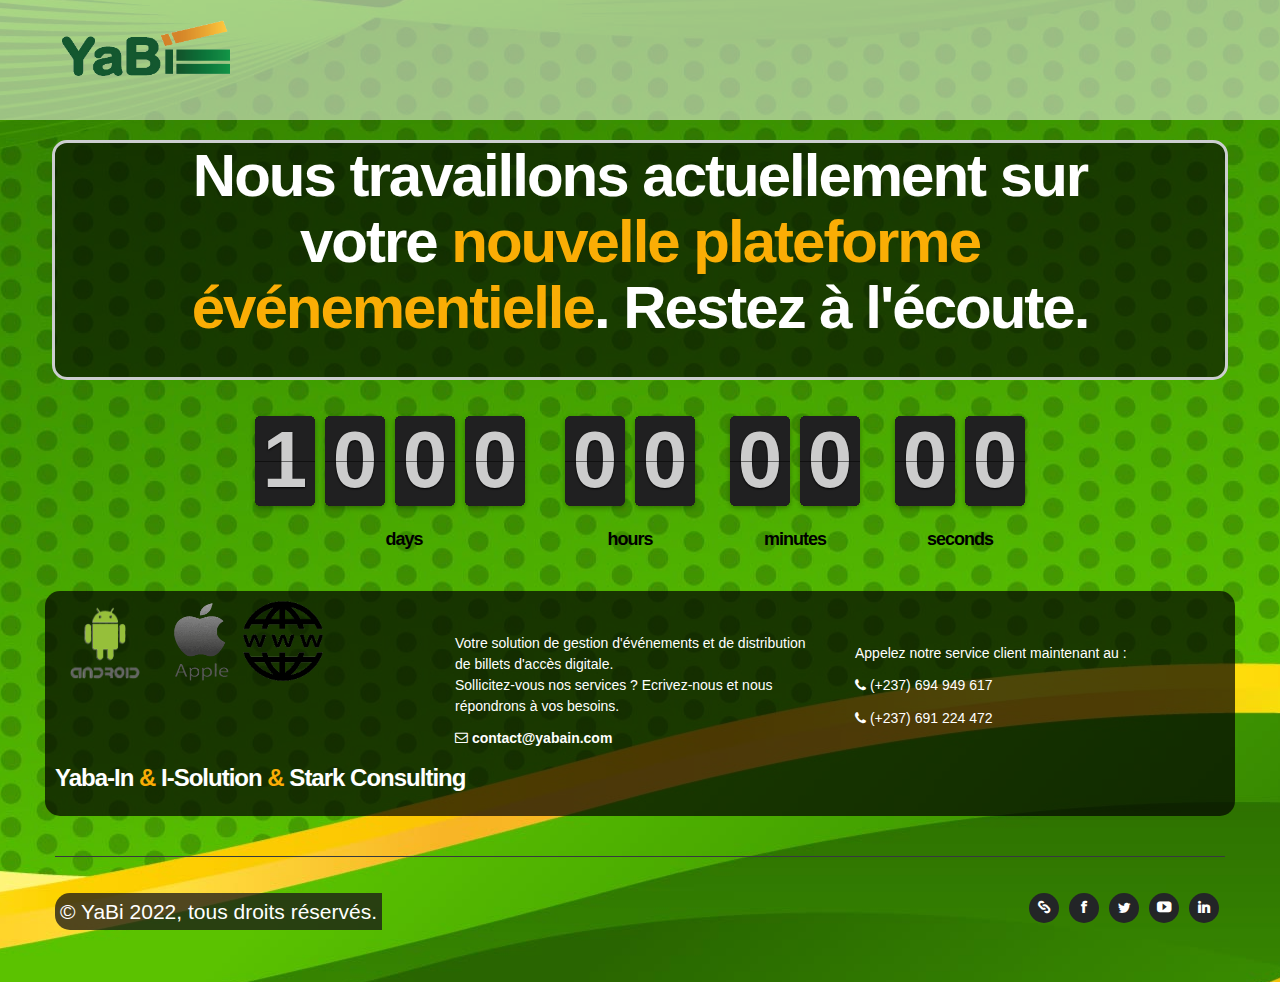
==== index.html @ 3470bcc0 "First update" ====
<!DOCTYPE html>
<html lang="en">

<head>
	<meta charset="utf-8" />

	<title>YaBi | Gestionnaire d'évènements</title>
	<meta name="author" content="Yaba-In">
	<meta name="description" content="Gestionnaire d'évènements et de distribution de billets d'accès digitale.">
	<meta property="og:image" content="./img/YaBi-nobg.png">
	<meta property="og:description" content="Gestionnaire d'événements et de distribution de billets d'accès digitale.">
	<meta property="og:title" content="YaBi">
	<meta name="HandheldFriendly" content="true">
	<meta http-equiv="X-UA-Compatible" content="IE=edge,chrome=1">
	<meta name="viewport" content="width=device-width, initial-scale=1, maximum-scale=1">


	<link rel="icon" type="image/png" href="./img/YaBi-nobg.png">
	<link rel="shortcut icon" href="./img/YaBi-nobg.png">
	<link rel="stylesheet" href="css/normalize.css">
	<link rel="stylesheet" href="css/grid.css">
	<link rel="stylesheet" href="css/layout.css">
	<link rel="stylesheet" href="css/countdown.css">
	<link rel="stylesheet" href="css/font-awesome.css">
	<link rel="stylesheet" href="css/mediaqueries.css">

	<!--[if lt IE 9]>
		<script src="http://html5shiv.googlecode.com/svn/trunk/html5.js"></script>
	<![endif]-->
</head>

<body>

	<!-- Start Header -->
	<header>
		<div class="container">
			<div class="row">
				<div class="span5">
					<div id="logo">
						<a href="#">
							<img class="logo" src="./img/YaBi-nobg.png" alt="yabi_logo"
							style="height: 70px; width: 180px;"></a>
							<!-- <b style="color: black;"> Software Solutions </b> -->
					</div>
				</div>
				<div class="span7">
				</div>
			</div>
		</div>
	</header>
	<!-- End Header -->

	<div class="noise">
		<!-- Start Title -->
		<section class="container contdown-intro"
			style="background-color: rgba(0, 0, 0, 0.615); border: solid; font-family: Verdana, Geneva, Tahoma, sans-serif; border-radius: 15px;">
			<div class="row">
				<div class="span10 offset1">
					<h1 class="contdown-title">Nous travaillons actuellement sur votre <span class="color-text">nouvelle
							plateforme événementielle</span>. Restez à l'écoute.</h1>
				</div>
			</div>
		</section>
		<!-- End Title -->

		<!-- Start Countdown -->
		<section class="container">
			<div class="row">
				<div class="span12 countdown">
					<!-- <h5 class="countdown-to-launch" style="color: #c36828;">Wait a moment please..</h5> -->
					<div class="countDownClock" style="color: black !important; margin-left: none"
						data-to-date="2022:09:16:20:00:00"></div>
				</div>
			</div>
		</section>
		<!-- End Countdown -->

		<!-- Start Twitter Feed -->
		<section class="container"
			style="background-color: rgba(0, 0, 0, 0.697); font-family: Verdana, Geneva, Tahoma, sans-serif; padding: 10px; border-radius: 15px;">
			<div class="row">
				<div>
					<div class="span4">
						<img src="./img/android.png" alt="android"
						style="height: 80px; width: 80px; margin-left: 10px">
						<img src="./img/apple.png" alt="apple"
						style="height: 80px; width: 80px; margin-left: 10px">
						<img src="./img/www2.png" alt="web"
						style="height: 80px; width: 80px;">
					</div>
					<div class="span4">
						<p>
						<div style="color: white; size: 15px !important;"><br> Votre solution de gestion d'événements et
							de distribution de billets d'accès digitale. <br> Sollicitez-vous nos services ? Ecrivez-nous
							et nous répondrons à vos besoins. </p><a
								style="color: #ffffff; float: left; font-size: 1em !important;"><i
									class="icon-envelope"></i> contact@yabain.com </a></div>
						</p>
					</div><br>
					<div class="span4">
						<p style="color: white; size: 15px !important;color: rgb(255, 255, 255);"><br> Appelez notre
							service client maintenant au :</p>
						<span class="tweet-date" style="float: left; font-size: 1em;color: rgb(255, 255, 255);">
							<i class="icon-phone"></i> (+237) 694 949 617</p>
							<i class="icon-phone"></i> (+237) 691 224 472<br>
						</span>
					</div><br><br><br><br>
					<div class="span12" style="padding-top: 15px">
						<h5 style="color: white !important;">
							<span style="color: rgb(255, 255, 255);">
								<a href="https://yabain.com" target="_blank" style="color: white">
								<!-- <span
									style="color: rgb(19, 113, 185);">Yaba-</span><span
									style="color: rgb(231, 86, 8);">In</span> -->
								 Yaba-In</a> <a style="color: #faad05">&</a> I-Solution <a style="color: #faad05">&</a> Stark Consulting</span></h5>
					</div>
				</div>
			</div>
		</section>
		<!-- End Twitter Feed -->

		<!-- Start Footer -->
		<footer class="container">
			<div class="row">
				<div class="span12"></div>
			</div>
			<div class="row">
				<div class="span5">
					<p style="background-color: rgba(25, 23, 23, 0.757);
					padding: 5px; color: white; border-radius: 15px 0 0 15px;
					font-size: 1.5em">© YaBi 2022, tous droits réservés.<br>
					</p>
				</div>
				<div class="span7">
					<ul class="social-icons">
						<li><a href="https://yabain.com" target="_blank"><span style="color: white;"><i
										class="icon-link" style="color: white;"></i></span></a></li>
						<li><a href="#" target="_blank"><span style="color: white;"><i
										class="icon-facebook"></i></span></a></li>
						<li><a href="#"><span style="color: white;"><i class="icon-twitter"></i></span></a></li>
						<li><a href="#"><span style="color: white;"><i class="icon-youtube"></i></i></span></a></li>
						<li><a href="#"><span style="color: white;"><i class="icon-linkedin"></i></span></a></li>
					</ul>
				</div>
			</div>
		</footer>
		<!-- End Footer -->
	</div>

	<!-- jQuery -->
	<script src="https://ajax.googleapis.com/ajax/libs/jquery/1.8.1/jquery.min.js"></script>
	<script src="js/jquery.easing-1.3.js"></script>

	<!-- Countdown JS -->
	<script src="js/mustache.js"></script>
	<script src="js/prefixfree.min.js"></script>
	<script src="js/countdown.js"></script>

</body>

</html>
<!-- RUDERMANN TEMPLATE BY ILYA SIDELNIKOV AND TVDA - THEMES.TVDA.EU -->
---- css/grid.css ----
/*!
 * Bootstrap v2.2.1
 *
 * Copyright 2012 Twitter, Inc
 * Licensed under the Apache License v2.0
 * http://www.apache.org/licenses/LICENSE-2.0
 *
 * Designed and built with all the love in the world @twitter by @mdo and @fat.
 */

.clearfix {
	*zoom: 1;
}
.clearfix:before,
.clearfix:after {
	display: table;
	content: "";
	line-height: 0;
}
.clearfix:after {
	clear: both;
}
.hide-text {
	font: 0/0 a;
	color: transparent;
	text-shadow: none;
	background-color: transparent;
	border: 0;
}
.input-block-level {
	display: block;
	width: 100%;
	min-height: 30px;
	-webkit-box-sizing: border-box;
	-moz-box-sizing: border-box;
	box-sizing: border-box;
}
.row {
	margin-left: -20px;
	*zoom: 1;
}
.row:before,
.row:after {
	display: table;
	content: "";
	line-height: 0;
}
.row:after {
	clear: both;
}
[class*="span"] {
	float: left;
	min-height: 1px;
	margin-left: 20px;
}
.container {
	width: 940px;
}
.span12 {
	width: 940px;
}
.span11 {
	width: 860px;
}
.span10 {
	width: 780px;
}
.span9 {
	width: 700px;
}
.span8 {
	width: 620px;
}
.span7 {
	width: 540px;
}
.span6 {
	width: 460px;
}
.span5 {
	width: 380px;
}
.span4 {
	width: 300px;
}
.span3 {
	width: 220px;
}
.span2 {
	width: 140px;
}
.span1 {
	width: 60px;
}
.offset12 {
	margin-left: 980px;
}
.offset11 {
	margin-left: 900px;
}
.offset10 {
	margin-left: 820px;
}
.offset9 {
	margin-left: 740px;
}
.offset8 {
	margin-left: 660px;
}
.offset7 {
	margin-left: 580px;
}
.offset6 {
	margin-left: 500px;
}
.offset5 {
	margin-left: 420px;
}
.offset4 {
	margin-left: 340px;
}
.offset3 {
	margin-left: 260px;
}
.offset2 {
	margin-left: 180px;
}
.offset1 {
	margin-left: 100px;
}
.row-fluid {
	width: 100%;
	*zoom: 1;
}
.row-fluid:before,
.row-fluid:after {
	display: table;
	content: "";
	line-height: 0;
}
.row-fluid:after {
	clear: both;
}
.row-fluid [class*="span"] {
	display: block;
	width: 100%;
	min-height: 30px;
	-webkit-box-sizing: border-box;
	-moz-box-sizing: border-box;
	box-sizing: border-box;
	float: left;
	margin-left: 2.127659574468085%;
	*margin-left: 2.074468085106383%;
}
.row-fluid [class*="span"]:first-child {
	margin-left: 0;
}
.row-fluid .controls-row [class*="span"] + [class*="span"] {
	margin-left: 2.127659574468085%;
}
.row-fluid .span12 {
	width: 100%;
	*width: 99.94680851063829%;
}
.row-fluid .span11 {
	width: 91.48936170212765%;
	*width: 91.43617021276594%;
}
.row-fluid .span10 {
	width: 82.97872340425532%;
	*width: 82.92553191489361%;
}
.row-fluid .span9 {
	width: 74.46808510638297%;
	*width: 74.41489361702126%;
}
.row-fluid .span8 {
	width: 65.95744680851064%;
	*width: 65.90425531914893%;
}
.row-fluid .span7 {
	width: 57.44680851063829%;
	*width: 57.39361702127659%;
}
.row-fluid .span6 {
	width: 48.93617021276595%;
	*width: 48.88297872340425%;
}
.row-fluid .span5 {
	width: 40.42553191489362%;
	*width: 40.37234042553192%;
}
.row-fluid .span4 {
	width: 31.914893617021278%;
	*width: 31.861702127659576%;
}
.row-fluid .span3 {
	width: 23.404255319148934%;
	*width: 23.351063829787233%;
}
.row-fluid .span2 {
	width: 14.893617021276595%;
	*width: 14.840425531914894%;
}
.row-fluid .span1 {
	width: 6.382978723404255%;
	*width: 6.329787234042553%;
}
.row-fluid .offset12 {
	margin-left: 104.25531914893617%;
	*margin-left: 104.14893617021275%;
}
.row-fluid .offset12:first-child {
	margin-left: 102.12765957446808%;
	*margin-left: 102.02127659574467%;
}
.row-fluid .offset11 {
	margin-left: 95.74468085106382%;
	*margin-left: 95.6382978723404%;
}
.row-fluid .offset11:first-child {
	margin-left: 93.61702127659574%;
	*margin-left: 93.51063829787232%;
}
.row-fluid .offset10 {
	margin-left: 87.23404255319149%;
	*margin-left: 87.12765957446807%;
}
.row-fluid .offset10:first-child {
	margin-left: 85.1063829787234%;
	*margin-left: 84.99999999999999%;
}
.row-fluid .offset9 {
	margin-left: 78.72340425531914%;
	*margin-left: 78.61702127659572%;
}
.row-fluid .offset9:first-child {
	margin-left: 76.59574468085106%;
	*margin-left: 76.48936170212764%;
}
.row-fluid .offset8 {
	margin-left: 70.2127659574468%;
	*margin-left: 70.10638297872339%;
}
.row-fluid .offset8:first-child {
	margin-left: 68.08510638297872%;
	*margin-left: 67.9787234042553%;
}
.row-fluid .offset7 {
	margin-left: 61.70212765957446%;
	*margin-left: 61.59574468085106%;
}
.row-fluid .offset7:first-child {
	margin-left: 59.574468085106375%;
	*margin-left: 59.46808510638297%;
}
.row-fluid .offset6 {
	margin-left: 53.191489361702125%;
	*margin-left: 53.085106382978715%;
}
.row-fluid .offset6:first-child {
	margin-left: 51.063829787234035%;
	*margin-left: 50.95744680851063%;
}
.row-fluid .offset5 {
	margin-left: 44.68085106382979%;
	*margin-left: 44.57446808510638%;
}
.row-fluid .offset5:first-child {
	margin-left: 42.5531914893617%;
	*margin-left: 42.4468085106383%;
}
.row-fluid .offset4 {
	margin-left: 36.170212765957444%;
	*margin-left: 36.06382978723405%;
}
.row-fluid .offset4:first-child {
	margin-left: 34.04255319148936%;
	*margin-left: 33.93617021276596%;
}
.row-fluid .offset3 {
	margin-left: 27.659574468085104%;
	*margin-left: 27.5531914893617%;
}
.row-fluid .offset3:first-child {
	margin-left: 25.53191489361702%;
	*margin-left: 25.425531914893618%;
}
.row-fluid .offset2 {
	margin-left: 19.148936170212764%;
	*margin-left: 19.04255319148936%;
}
.row-fluid .offset2:first-child {
	margin-left: 17.02127659574468%;
	*margin-left: 16.914893617021278%;
}
.row-fluid .offset1 {
	margin-left: 10.638297872340425%;
	*margin-left: 10.53191489361702%;
}
.row-fluid .offset1:first-child {
	margin-left: 8.51063829787234%;
	*margin-left: 8.404255319148938%;
}
[class*="span"].hide,
.row-fluid [class*="span"].hide {
	display: none;
}
[class*="span"].pull-right,
.row-fluid [class*="span"].pull-right {
	float: right;
}
.container {
	margin-right: auto;
	margin-left: auto;
	*zoom: 1;
}
.container:before,
.container:after {
	display: table;
	content: "";
	line-height: 0;
}
.container:after {
	clear: both;
}
.container-fluid {
	padding-right: 20px;
	padding-left: 20px;
	*zoom: 1;
}
.container-fluid:before,
.container-fluid:after {
	display: table;
	content: "";
	line-height: 0;
}
.container-fluid:after {
	clear: both;
}
.pull-right {
	float: right;
}
.pull-left {
	float: left;
}
.hide {
	display: none;
}
.show {
	display: block;
}
.invisible {
	visibility: hidden;
}
.hidden {
	display: none;
	visibility: hidden;
}
.visible-phone {
	display: none !important;
}
.visible-tablet {
	display: none !important;
}
.hidden-desktop {
	display: none !important;
}
.visible-desktop {
	display: inherit !important;
}
.show-grid {
	min-height: 30px;
	line-height: 30px;
	background: #4e5257;
	color: white;
	text-align: center;
	margin-top: 10px;
	margin-bottom: 20px;
	font-size: 12px;
	-webkit-border-radius: 4px;
	   -moz-border-radius: 4px;
	   		border-radius: 4px;
}
@media (min-width: 768px) and (max-width: 979px) {
	.hidden-desktop {
		display: inherit !important;
	}
	.visible-desktop {
		display: none !important ;
	}
	.visible-tablet {
		display: inherit !important;
	}
	.hidden-tablet {
		display: none !important;
	}
}
@media (max-width: 767px) {
	.hidden-desktop {
		display: inherit !important;
	}
	.visible-desktop {
		display: none !important;
	}
	.visible-phone {
		display: inherit !important;
	}
	.hidden-phone {
		display: none !important;
	}
}
@media (max-width: 767px) {
	.container-fluid {
		padding: 0;
	}
	.dl-horizontal dt {
		float: none;
		clear: none;
		width: auto;
		text-align: left;
	}
	.dl-horizontal dd {
		margin-left: 0;
	}
	.container {
		width: 480px;
	}
	.row-fluid {
		width: 100%;
	}
	.row,
	.thumbnails {
		margin-left: 10px;
		margin-right: 10px;
	}
	.row .row {
		margin-left: 0;
		margin-right: 0;
	}
	.thumbnails > li {
		float: none;
		margin-left: 0;
	}
	[class*="span"],
	.uneditable-input[class*="span"],
	.row-fluid [class*="span"] {
		float: none;
		display: block;
		width: 100%;
		margin-left: 0;
		-webkit-box-sizing: border-box;
		-moz-box-sizing: border-box;
		box-sizing: border-box;
	}
	.span12,
	.row-fluid .span12 {
		width: 100%;
		-webkit-box-sizing: border-box;
		-moz-box-sizing: border-box;
		box-sizing: border-box;
	}
	.row-fluid [class*="offset"]:first-child {
		margin-left: 0;
	}
	.input-large,
	.input-xlarge,
	.input-xxlarge,
	input[class*="span"],
	select[class*="span"],
	textarea[class*="span"],
	.uneditable-input {
		display: block;
		width: 100%;
		min-height: 30px;
		-webkit-box-sizing: border-box;
		-moz-box-sizing: border-box;
		box-sizing: border-box;
	}
	.input-prepend input,
	.input-append input,
	.input-prepend input[class*="span"],
	.input-append input[class*="span"] {
		display: inline-block;
		width: auto;
	}
	.controls-row [class*="span"] + [class*="span"] {
		margin-left: 0;
	}
}
@media (max-width: 479px) {
	.container {
		width: 320px;
	}

	.nav-collapse {
		-webkit-transform: translate3d(0, 0, 0);
	}
	.page-header h1 small {
		display: block;
		line-height: 20px;
	}
	input[type="checkbox"],
	input[type="radio"] {
		border: 1px solid #ccc;
	}
	.form-horizontal .control-label {
		float: none;
		width: auto;
		padding-top: 0;
		text-align: left;
	}
	.form-horizontal .controls {
		margin-left: 0;
	}
	.form-horizontal .control-list {
		padding-top: 0;
	}
	.form-horizontal .form-actions {
		padding-left: 10px;
		padding-right: 10px;
	}
	.media .pull-left,
	.media .pull-right {
		float: none;
		display: block;
		margin-bottom: 10px;
	}
	.media-object {
		margin-right: 0;
		margin-left: 0;
	}
}
@media (min-width: 768px) and (max-width: 979px) {
	.row {
		margin-left: -20px;
		*zoom: 1;
	}
	.row:before,
	.row:after {
		display: table;
		content: "";
		line-height: 0;
	}
	.row:after {
		clear: both;
	}
	[class*="span"] {
		float: left;
		min-height: 1px;
		margin-left: 20px;
	}
	.container {
		width: 724px;
	}
	.span12 {
		width: 724px;
	}
	.span11 {
		width: 662px;
	}
	.span10 {
		width: 600px;
	}
	.span9 {
		width: 538px;
	}
	.span8 {
		width: 476px;
	}
	.span7 {
		width: 414px;
	}
	.span6 {
		width: 352px;
	}
	.span5 {
		width: 290px;
	}
	.span4 {
		width: 228px;
	}
	.span3 {
		width: 166px;
	}
	.span2 {
		width: 104px;
	}
	.span1 {
		width: 42px;
	}
	.offset12 {
		margin-left: 764px;
	}
	.offset11 {
		margin-left: 702px;
	}
	.offset10 {
		margin-left: 640px;
	}
	.offset9 {
		margin-left: 578px;
	}
	.offset8 {
		margin-left: 516px;
	}
	.offset7 {
		margin-left: 454px;
	}
	.offset6 {
		margin-left: 392px;
	}
	.offset5 {
		margin-left: 330px;
	}
	.offset4 {
		margin-left: 268px;
	}
	.offset3 {
		margin-left: 206px;
	}
	.offset2 {
		margin-left: 144px;
	}
	.offset1 {
		margin-left: 82px;
	}
	.row-fluid {
		width: 100%;
		*zoom: 1;
	}
	.row-fluid:before,
	.row-fluid:after {
		display: table;
		content: "";
		line-height: 0;
	}
	.row-fluid:after {
		clear: both;
	}
	.row-fluid [class*="span"] {
		display: block;
		width: 100%;
		min-height: 30px;
		-webkit-box-sizing: border-box;
		-moz-box-sizing: border-box;
		box-sizing: border-box;
		float: left;
		margin-left: 2.7624309392265194%;
		*margin-left: 2.709239449864817%;
	}
	.row-fluid [class*="span"]:first-child {
		margin-left: 0;
	}
	.row-fluid .controls-row [class*="span"] + [class*="span"] {
		margin-left: 2.7624309392265194%;
	}
	.row-fluid .span12 {
		width: 100%;
		*width: 99.94680851063829%;
	}
	.row-fluid .span11 {
		width: 91.43646408839778%;
		*width: 91.38327259903608%;
	}
	.row-fluid .span10 {
		width: 82.87292817679558%;
		*width: 82.81973668743387%;
	}
	.row-fluid .span9 {
		width: 74.30939226519337%;
		*width: 74.25620077583166%;
	}
	.row-fluid .span8 {
		width: 65.74585635359117%;
		*width: 65.69266486422946%;
	}
	.row-fluid .span7 {
		width: 57.18232044198895%;
		*width: 57.12912895262725%;
	}
	.row-fluid .span6 {
		width: 48.61878453038674%;
		*width: 48.56559304102504%;
	}
	.row-fluid .span5 {
		width: 40.05524861878453%;
		*width: 40.00205712942283%;
	}
	.row-fluid .span4 {
		width: 31.491712707182323%;
		*width: 31.43852121782062%;
	}
	.row-fluid .span3 {
		width: 22.92817679558011%;
		*width: 22.87498530621841%;
	}
	.row-fluid .span2 {
		width: 14.3646408839779%;
		*width: 14.311449394616199%;
	}
	.row-fluid .span1 {
		width: 5.801104972375691%;
		*width: 5.747913483013988%;
	}
	.row-fluid .offset12 {
		margin-left: 105.52486187845304%;
		*margin-left: 105.41847889972962%;
	}
	.row-fluid .offset12:first-child {
		margin-left: 102.76243093922652%;
		*margin-left: 102.6560479605031%;
	}
	.row-fluid .offset11 {
		margin-left: 96.96132596685082%;
		*margin-left: 96.8549429881274%;
	}
	.row-fluid .offset11:first-child {
		margin-left: 94.1988950276243%;
		*margin-left: 94.09251204890089%;
	}
	.row-fluid .offset10 {
		margin-left: 88.39779005524862%;
		*margin-left: 88.2914070765252%;
	}
	.row-fluid .offset10:first-child {
		margin-left: 85.6353591160221%;
		*margin-left: 85.52897613729868%;
	}
	.row-fluid .offset9 {
		margin-left: 79.8342541436464%;
		*margin-left: 79.72787116492299%;
	}
	.row-fluid .offset9:first-child {
		margin-left: 77.07182320441989%;
		*margin-left: 76.96544022569647%;
	}
	.row-fluid .offset8 {
		margin-left: 71.2707182320442%;
		*margin-left: 71.16433525332079%;
	}
	.row-fluid .offset8:first-child {
		margin-left: 68.50828729281768%;
		*margin-left: 68.40190431409427%;
	}
	.row-fluid .offset7 {
		margin-left: 62.70718232044199%;
		*margin-left: 62.600799341718584%;
	}
	.row-fluid .offset7:first-child {
		margin-left: 59.94475138121547%;
		*margin-left: 59.838368402492065%;
	}
	.row-fluid .offset6 {
		margin-left: 54.14364640883978%;
		*margin-left: 54.037263430116376%;
	}
	.row-fluid .offset6:first-child {
		margin-left: 51.38121546961326%;
		*margin-left: 51.27483249088986%;
	}
	.row-fluid .offset5 {
		margin-left: 45.58011049723757%;
		*margin-left: 45.47372751851417%;
	}
	.row-fluid .offset5:first-child {
		margin-left: 42.81767955801105%;
		*margin-left: 42.71129657928765%;
	}
	.row-fluid .offset4 {
		margin-left: 37.01657458563536%;
		*margin-left: 36.91019160691196%;
	}
	.row-fluid .offset4:first-child {
		margin-left: 34.25414364640884%;
		*margin-left: 34.14776066768544%;
	}
	.row-fluid .offset3 {
		margin-left: 28.45303867403315%;
		*margin-left: 28.346655695309746%;
	}
	.row-fluid .offset3:first-child {
		margin-left: 25.69060773480663%;
		*margin-left: 25.584224756083227%;
	}
	.row-fluid .offset2 {
		margin-left: 19.88950276243094%;
		*margin-left: 19.783119783707537%;
	}
	.row-fluid .offset2:first-child {
		margin-left: 17.12707182320442%;
		*margin-left: 17.02068884448102%;
	}
	.row-fluid .offset1 {
		margin-left: 11.32596685082873%;
		*margin-left: 11.219583872105325%;
	}
	.row-fluid .offset1:first-child {
		margin-left: 8.56353591160221%;
		*margin-left: 8.457152932878806%;
	}
	input,
	textarea,
	.uneditable-input {
		margin-left: 0;
	}
	.controls-row [class*="span"] + [class*="span"] {
		margin-left: 20px;
	}
	input.span12, textarea.span12, .uneditable-input.span12 {
		width: 710px;
	}
	input.span11, textarea.span11, .uneditable-input.span11 {
		width: 648px;
	}
	input.span10, textarea.span10, .uneditable-input.span10 {
		width: 586px;
	}
	input.span9, textarea.span9, .uneditable-input.span9 {
		width: 524px;
	}
	input.span8, textarea.span8, .uneditable-input.span8 {
		width: 462px;
	}
	input.span7, textarea.span7, .uneditable-input.span7 {
		width: 400px;
	}
	input.span6, textarea.span6, .uneditable-input.span6 {
		width: 338px;
	}
	input.span5, textarea.span5, .uneditable-input.span5 {
		width: 276px;
	}
	input.span4, textarea.span4, .uneditable-input.span4 {
		width: 214px;
	}
	input.span3, textarea.span3, .uneditable-input.span3 {
		width: 152px;
	}
	input.span2, textarea.span2, .uneditable-input.span2 {
		width: 90px;
	}
	input.span1, textarea.span1, .uneditable-input.span1 {
		width: 28px;
	}
}
@media (min-width: 1200px) {
	.row {
		margin-left: -30px;
		*zoom: 1;
	}
	.row:before,
	.row:after {
		display: table;
		content: "";
		line-height: 0;
	}
	.row:after {
		clear: both;
	}
	[class*="span"] {
		float: left;
		min-height: 1px;
		margin-left: 30px;
	}
	.container {
		width: 1170px;
	}
	.span12 {
		width: 1170px;
	}
	.span11 {
		width: 1070px;
	}
	.span10 {
		width: 970px;
	}
	.span9 {
		width: 870px;
	}
	.span8 {
		width: 770px;
	}
	.span7 {
		width: 670px;
	}
	.span6 {
		width: 570px;
	}
	.span5 {
		width: 470px;
	}
	.span4 {
		width: 370px;
	}
	.span3 {
		width: 270px;
	}
	.span2 {
		width: 170px;
	}
	.span1 {
		width: 70px;
	}
	.offset12 {
		margin-left: 1230px;
	}
	.offset11 {
		margin-left: 1130px;
	}
	.offset10 {
		margin-left: 1030px;
	}
	.offset9 {
		margin-left: 930px;
	}
	.offset8 {
		margin-left: 830px;
	}
	.offset7 {
		margin-left: 730px;
	}
	.offset6 {
		margin-left: 630px;
	}
	.offset5 {
		margin-left: 530px;
	}
	.offset4 {
		margin-left: 430px;
	}
	.offset3 {
		margin-left: 330px;
	}
	.offset2 {
		margin-left: 230px;
	}
	.offset1 {
		margin-left: 130px;
	}
	.row-fluid {
		width: 100%;
		*zoom: 1;
	}
	.row-fluid:before,
	.row-fluid:after {
		display: table;
		content: "";
		line-height: 0;
	}
	.row-fluid:after {
		clear: both;
	}
	.row-fluid [class*="span"] {
		display: block;
		width: 100%;
		min-height: 30px;
		-webkit-box-sizing: border-box;
		-moz-box-sizing: border-box;
		box-sizing: border-box;
		float: left;
		margin-left: 2.564102564102564%;
		*margin-left: 2.5109110747408616%;
	}
	.row-fluid [class*="span"]:first-child {
		margin-left: 0;
	}
	.row-fluid .controls-row [class*="span"] + [class*="span"] {
		margin-left: 2.564102564102564%;
	}
	.row-fluid .span12 {
		width: 100%;
		*width: 99.94680851063829%;
	}
	.row-fluid .span11 {
		width: 91.45299145299145%;
		*width: 91.39979996362975%;
	}
	.row-fluid .span10 {
		width: 82.90598290598291%;
		*width: 82.8527914166212%;
	}
	.row-fluid .span9 {
		width: 74.35897435897436%;
		*width: 74.30578286961266%;
	}
	.row-fluid .span8 {
		width: 65.81196581196582%;
		*width: 65.75877432260411%;
	}
	.row-fluid .span7 {
		width: 57.26495726495726%;
		*width: 57.21176577559556%;
	}
	.row-fluid .span6 {
		width: 48.717948717948715%;
		*width: 48.664757228587014%;
	}
	.row-fluid .span5 {
		width: 40.17094017094017%;
		*width: 40.11774868157847%;
	}
	.row-fluid .span4 {
		width: 31.623931623931625%;
		*width: 31.570740134569924%;
	}
	.row-fluid .span3 {
		width: 23.076923076923077%;
		*width: 23.023731587561375%;
	}
	.row-fluid .span2 {
		width: 14.52991452991453%;
		*width: 14.476723040552828%;
	}
	.row-fluid .span1 {
		width: 5.982905982905983%;
		*width: 5.929714493544281%;
	}
	.row-fluid .offset12 {
		margin-left: 105.12820512820512%;
		*margin-left: 105.02182214948171%;
	}
	.row-fluid .offset12:first-child {
		margin-left: 102.56410256410257%;
		*margin-left: 102.45771958537915%;
	}
	.row-fluid .offset11 {
		margin-left: 96.58119658119658%;
		*margin-left: 96.47481360247316%;
	}
	.row-fluid .offset11:first-child {
		margin-left: 94.01709401709402%;
		*margin-left: 93.91071103837061%;
	}
	.row-fluid .offset10 {
		margin-left: 88.03418803418803%;
		*margin-left: 87.92780505546462%;
	}
	.row-fluid .offset10:first-child {
		margin-left: 85.47008547008548%;
		*margin-left: 85.36370249136206%;
	}
	.row-fluid .offset9 {
		margin-left: 79.48717948717949%;
		*margin-left: 79.38079650845607%;
	}
	.row-fluid .offset9:first-child {
		margin-left: 76.92307692307693%;
		*margin-left: 76.81669394435352%;
	}
	.row-fluid .offset8 {
		margin-left: 70.94017094017094%;
		*margin-left: 70.83378796144753%;
	}
	.row-fluid .offset8:first-child {
		margin-left: 68.37606837606839%;
		*margin-left: 68.26968539734497%;
	}
	.row-fluid .offset7 {
		margin-left: 62.393162393162385%;
		*margin-left: 62.28677941443899%;
	}
	.row-fluid .offset7:first-child {
		margin-left: 59.82905982905982%;
		*margin-left: 59.72267685033642%;
	}
	.row-fluid .offset6 {
		margin-left: 53.84615384615384%;
		*margin-left: 53.739770867430444%;
	}
	.row-fluid .offset6:first-child {
		margin-left: 51.28205128205128%;
		*margin-left: 51.175668303327875%;
	}
	.row-fluid .offset5 {
		margin-left: 45.299145299145295%;
		*margin-left: 45.1927623204219%;
	}
	.row-fluid .offset5:first-child {
		margin-left: 42.73504273504273%;
		*margin-left: 42.62865975631933%;
	}
	.row-fluid .offset4 {
		margin-left: 36.75213675213675%;
		*margin-left: 36.645753773413354%;
	}
	.row-fluid .offset4:first-child {
		margin-left: 34.18803418803419%;
		*margin-left: 34.081651209310785%;
	}
	.row-fluid .offset3 {
		margin-left: 28.205128205128204%;
		*margin-left: 28.0987452264048%;
	}
	.row-fluid .offset3:first-child {
		margin-left: 25.641025641025642%;
		*margin-left: 25.53464266230224%;
	}
	.row-fluid .offset2 {
		margin-left: 19.65811965811966%;
		*margin-left: 19.551736679396257%;
	}
	.row-fluid .offset2:first-child {
		margin-left: 17.094017094017094%;
		*margin-left: 16.98763411529369%;
	}
	.row-fluid .offset1 {
		margin-left: 11.11111111111111%;
		*margin-left: 11.004728132387708%;
	}
	.row-fluid .offset1:first-child {
		margin-left: 8.547008547008547%;
		*margin-left: 8.440625568285142%;
	}
	input,
	textarea,
	.uneditable-input {
		margin-left: 0;
	}
	.controls-row [class*="span"] + [class*="span"] {
		margin-left: 30px;
	}
	input.span12, textarea.span12, .uneditable-input.span12 {
		width: 1156px;
	}
	input.span11, textarea.span11, .uneditable-input.span11 {
		width: 1056px;
	}
	input.span10, textarea.span10, .uneditable-input.span10 {
		width: 956px;
	}
	input.span9, textarea.span9, .uneditable-input.span9 {
		width: 856px;
	}
	input.span8, textarea.span8, .uneditable-input.span8 {
		width: 756px;
	}
	input.span7, textarea.span7, .uneditable-input.span7 {
		width: 656px;
	}
	input.span6, textarea.span6, .uneditable-input.span6 {
		width: 556px;
	}
	input.span5, textarea.span5, .uneditable-input.span5 {
		width: 456px;
	}
	input.span4, textarea.span4, .uneditable-input.span4 {
		width: 356px;
	}
	input.span3, textarea.span3, .uneditable-input.span3 {
		width: 256px;
	}
	input.span2, textarea.span2, .uneditable-input.span2 {
		width: 156px;
	}
	input.span1, textarea.span1, .uneditable-input.span1 {
		width: 56px;
	}
	.thumbnails {
		margin-left: -30px;
	}
	.thumbnails > li {
		margin-left: 30px;
	}
	.row-fluid .thumbnails {
		margin-left: 0;
	}
}
@media (max-width: 979px) {
	body {
		padding-top: 0;
	}
}
@media (max-width: 979px) {
	.visible-big-desktop {
		display: none !important ;
	}
}
---- css/layout.css ----
/*
* Theme Name: Rudermann Countdown
* Theme URI: http://themes.tvda.eu
* Description: Countdown
* Author: Ilya Sidelnikov and TVDA
* Author URI: http://themes.tvda.eu
* Version: 1.0
*/

/* ========================================================
   General
======================================================== */

	/* Common Styles ------------------------------------------ */
	
	html { font-size: 100%; -webkit-text-size-adjust: 100%; -ms-text-size-adjust: 100%; }
	
	body {
		font-family: 'HelveticaNeue-Light', 'Helvetica Neue Light', 'Helvetica Neue', Helvetica, Arial, sans-serif;
		font-size: 14px;
		font-weight: 200;
		line-height: 1.5;
		color: #ccced0;
		background-color: #399fd0;
		background: #399fd0 url(../img/bg_coming_soon.png) center center no-repeat;
	}
	
	strong, b {
		font-family: 'Helvetica Neue', Helvetica, Arial, sans-serif; /* iOS fix for Helvetica Neue Light */
		-webkit-font-smoothing: antialiased;
	}
	
	
	a { font-family: 'Helvetica Neue', Helvetica, Arial, sans-serif;
		font-weight: bold;
		color: #da3838;
		text-decoration: none;
		-webkit-transition: color 0.1s linear, background-color 0.1s linear;
		   -moz-transition: color 0.1s linear, background-color 0.1s linear;
		    -ms-transition: color 0.1s linear, background-color 0.1s linear;
		     -o-transition: color 0.1s linear, background-color 0.1s linear;
		     	transition: color 0.1s linear, background-color 0.1s linear;
	}
	
	a:hover, a:focus { color: #656a71; }
	
	p { margin-bottom: 0.8em; }
	p.lead { font-size: 20px !important; margin: 0 0 1em 0; }
	p.gray { color: #656a71; }
	p.white { color: white; }
	p.large { font-size: 16px; }
	
	h1, h2, h3, h4, h5, h6 { font-family: 'Helvetica Neue', Helvetica, Arial, sans-serif; font-weight: bold; color: white; text-rendering: optimizelegibility; -webkit-font-smoothing: antialiased; margin: 0 0 0.6em 0; }
	h1, h2 { letter-spacing: -2px; line-height: 1.1; }
	h3, h4, h5 { letter-spacing: -1px; line-height: 1.1; }
	h1 { font-size: 60px; }
	h2 { font-size: 56px; }
	h3 { font-size: 48px; }
	h4 { font-size: 32px; }
	h5 { font-size: 24px; }
	h6 { font-size: 18px; }
	p + h1, p + h2, p + h3, p + h4, p + h5, p + h6 { margin-top: 1.2em; }
	
	img {
		/* Responsive images (ensure images don't scale beyond their parents) */
		max-width: 100%;
		/* Part 1: Set a maxium relative to the parent */
		width: auto\9;
		/* IE7-8 need help adjusting responsive images */
		height: auto;
		/* Part 2: Scale the height according to the width, otherwise you get stretching */
		vertical-align: middle;
		border: 0;
		-ms-interpolation-mode: bicubic;
	}
	
	hr { margin: 20px 0; border: 0; border-top: 1px solid #373a3d; border-bottom: 0; }
	hr.dotted { border-top: 1px dotted #373a3d; }
	hr.clear-top { margin-top: 0; }
	hr.clear-bottom { margin-bottom: 0; }
	
	address { display: block; margin-bottom: 20px; font-style: normal; line-height: 1.5; }
	
	.vertical-align { display: table-cell; vertical-align: middle; }
	
	.color-text { color: #faad05; }
	
	::-moz-selection { background: #c36828; color: white; }
	::selection { background: #c36828; color: white; }


	/* Header ------------------------------------------ */
	
	header { min-height: 120px; background: #fffefe84; z-index: 99; }
	
	header #logo { font-size: 12px; margin-top: 13px; }
		header #logo p { padding-top: 5px; color: white; }
		header #logo a { display: block; border: 0; float: left; margin: 0 10px 0 0; font-size: 40px; line-height: 1; letter-spacing: -2px; -webkit-font-smoothing: antialiased; }
		header #logo a:hover { opacity: 0.8; filter: alpha(opacity=80); }


	/* Footer ------------------------------------------ */

	footer { margin-top: 40px; margin-bottom: 35px; }
		footer .span12 { border-top: 1px solid #373a3d; padding-top: 35px; }
		footer p { line-height: 1.3; display: block; float: left; }
	
	.theme-author { font-size: 11px; }
		.theme-author a { color: #ccced0; }
		.theme-author a:hover { color: #d4c7be; }


	/* Titles ------------------------------------------ */
	
	#title {
		margin-top: 67px;
		margin-bottom: 62px;
		text-align: center;
		-webkit-font-smoothing: antialiased;
	}
	
	#title .span12 {
		padding-bottom: 35px;
		border-bottom: 1px solid #373a3d;
	}
	
	#title .date {
		margin: -33px 0 5px 0;
	}
	
	.up-title {
		display: block;
		font-family: 'Helvetica Neue', Helvetica, Arial, sans-serif;
		font-weight: bold;
		font-size: 12px;
		color: white;
		text-transform: uppercase;
		-webkit-font-smoothing: antialiased;
	}
	

	/* Social Icons ------------------------------------------ */	
	
	.social-icons {
		margin: 0;
		text-align: right;
	}
	
	.social-icons li {
		display: inline-block;
		margin: 0 6px 10px 0;
		
	}
	
	.social-icons li a {
		display: block;
		overflow: hidden;
		width: 30px;
		height: 30px;
		background: #232527;
		color: #4e5257;
		font-size: 16px;
		text-align: center;
		line-height: 1.9;
		-webkit-border-radius: 50%;
		   -moz-border-radius: 50%;
				border-radius: 50%;
		-webkit-font-smoothing: antialiased;
	}
	
	.social-icons li a:hover {
		background: #ca3232;
		color: #232527;
	}
	
	#twitter-feed { margin-top: 70px; }
		#twitter-feed .tweet-date { display: block; color: #4e5257; font-size: 12px; margin-top: 6px; }
			#twitter-feed p { margin-bottom: 6px; }
				#twitter-feed p a { font-weight: 200; }
			#twitter-feed .tweet-date { margin-bottom: 0px; }
---- css/countdown.css ----
/*
* Theme Name: Rudermann Countdown
* Theme URI: http://themes.tvda.eu
* Description: Countdown
* Author: Ilya Sidelnikov and TVDA
* Author URI: http://themes.tvda.eu
* Version: 1.0
*/

.countDownClockul, .countDownClock li { margin:0; padding:0; border:0; font:inherit; vertical-align:baseline }
.countDownClock ol, .countDownClock ul { list-style:none }

.contdown-title {
	text-align: center;
	padding: 0 10px;
}

.contdown-intro {
	margin-top: 20px;
	margin-bottom: auto;
    margin-left: auto;
}

.countdown {
	position: relative;
}

.countdown-to-launch {
	text-align: center;
}

/* Main */

.countDownClock .container {
    text-align: center;
    position: relative;
    top: 50%;
    width: 780px;
    height: 90px;
    margin: 31px auto 70px;
    padding-bottom: 20px;
}

/* Up Shadow */

body.play ul li.before .up .shadow {
    background: -moz-linear-gradient(top, rgba(0, 0, 0, .1) 0%, rgba(0, 0, 0, 1) 100%);
    background: gradient(linear, left top, left bottom, color-stop(0%, rgba(0, 0, 0, .1)), color-stop(100%, rgba(0, 0, 0, 1)));
    background: linear-gradient(top, rgba(0, 0, 0, .1) 0%, rgba(0, 0, 0, 1) 100%);
    background: -o-linear-gradient(top, rgba(0, 0, 0, .1) 0%, rgba(0, 0, 0, 1) 100%);
    background: -ms-linear-gradient(top, rgba(0, 0, 0, .1) 0%, rgba(0, 0, 0, 1) 100%);
    background: linear-gradient(to bottom, rgba(0, 0, 0, .1) 0%, rgba(0, 0, 0, 1) 100%);
    animation: show .5s linear both;
    border-radius: 6px;
}

body.play ul li.active .up .shadow {
    background: -moz-linear-gradient(top, rgba(0, 0, 0, .1) 0%, rgba(0, 0, 0, 1) 100%);
    background: gradient(linear, left top, left bottom, color-stop(0%, rgba(0, 0, 0, .1)), color-stop(100%, rgba(0, 0, 0, 1)));
    background: linear-gradient(top, rgba(0, 0, 0, .1) 0%, rgba(0, 0, 0, 1) 100%);
    background: -o-linear-gradient(top, rgba(0, 0, 0, .1) 0%, rgba(0, 0, 0, 1) 100%);
    background: -ms-linear-gradient(top, rgba(0, 0, 0, .1) 0%, rgba(0, 0, 0, 1) 100%);
    background: linear-gradient(to bottom, rgba(0, 0, 0, .1) 0%, rgba(0, 0, 0, 1) 100%);
    animation: hide .5s .3s linear both;
    border-radius: 6px;
}

/* Down Shadow */

body.play ul li.before .down .shadow {
    background: -moz-linear-gradient(top, rgba(0, 0, 0, 1) 0%, rgba(0, 0, 0, .1) 100%);
    background: gradient(linear, left top, left bottom, color-stop(0%, rgba(0, 0, 0, 1)), color-stop(100%, rgba(0, 0, 0, .1)));
    background: linear-gradient(top, rgba(0, 0, 0, 1) 0%, rgba(0, 0, 0, .1) 100%);
    background: -o-linear-gradient(top, rgba(0, 0, 0, 1) 0%, rgba(0, 0, 0, .1) 100%);
    background: -ms-linear-gradient(top, rgba(0, 0, 0, 1) 0%, rgba(0, 0, 0, .1) 100%);
    background: linear-gradient(to bottom, rgba(0, 0, 0, 1) 0%, rgba(0, 0, 0, .1) 100%);
    animation: show .5s linear both;
    border-radius: 6px;
}

body.play ul li.active .down .shadow {
    background: -moz-linear-gradient(top, rgba(0, 0, 0, 1) 0%, rgba(0, 0, 0, .1) 100%);
    background: gradient(linear, left top, left bottom, color-stop(0%, rgba(0, 0, 0, 1)), color-stop(100%, rgba(0, 0, 0, .1)));
    background: linear-gradient(top, rgba(0, 0, 0, 1) 0%, rgba(0, 0, 0, .1) 100%);
    background: -o-linear-gradient(top, rgba(0, 0, 0, 1) 0%, rgba(0, 0, 0, .1) 100%);
    background: -ms-linear-gradient(top, rgba(0, 0, 0, 1) 0%, rgba(0, 0, 0, .1) 100%);
    background: linear-gradient(to bottom, rgba(0, 0, 0, 1) 0%, rgba(0, 0, 0, .1) 100%);
    animation: hide .5s .3s linear both;
    border-radius: 6px;
}

.countDownClock .flip {
    position: relative;
    float: left;
    margin: 5px;
    width: 60px;
    height: 90px;
    font-size: 80px;
    font-weight: bold;
    line-height: 87px;
    border-radius: 6px;
    box-shadow: 0 2px 5px rgba(0, 0, 0, .3);
}

.countDownClock{

}

.countDownClock .day-container{
    float: left;
    position: relative;
}

.countDownClock .day-container ul{
    float: right;
}
    
ul.flip:before{
    content: '';
    display: block;
    position: absolute;
    z-index: 200;
    top: 0;
    width: 100%;
    height: 50%;
    background: linear-gradient(top, transparent 80%, rgba(0, 0, 0, .2));
    border-bottom: 1px solid rgba(0, 0, 0, .5);
    pointer-events: none;
}

ul.flip li {
    z-index: 1;
    position: absolute;
    left: 0;
    top: 0;
    width: 100%;
    height: 100%;

}

ul.flip li a {
    display: block;
    height: 100%;
    perspective: 150px;
    cursor:text;
}

ul.flip li a div {
    z-index: 1;
    position: absolute;
    left: 0;
    width: 100%;
    height: 50%;
    overflow: hidden;
}

ul.flip li a div .shadow {
    position: absolute;
    width: 100%;
    height: 100%;
    z-index: 2;
}

ul.flip li a div.up {transform-origin: 50% 100%;top: 0;}

ul.flip li a div.down {transform-origin: 50% 0%;bottom: 0;}

ul.flip li a div div.inn {
    position: absolute;
    left: 0;
    z-index: 1;
    width: 100%;
    height: 200%;
    color: #ccc;
    text-shadow: 0 1px 2px #000;
    text-align: center;
    background-color: #202021;
    border-radius: 6px;
}
ul.flip li a div.up div.inn {top: 0;}

ul.flip li a div.down div.inn {bottom: 0;}


body ul li.pre-before {z-index: 2;}

body ul li.pre-active {z-index: 3;}

/* Play */

body.play ul li.before {z-index: 3;}

body.play ul li.active {animation: asd .5s .5s linear both;z-index: 2;}

@keyframes asd {
    0% { z-index: 2; }
    5% { z-index: 80; }
    100% { z-index: 4; }
}

body.play ul li.active .down {z-index: 2;animation: turn .5s .5s linear both;}

@keyframes turn {
    0% { transform: rotateX(90deg); }
    100% { transform: rotateX(0deg); }
}

body.play ul li.before .up {z-index: 2;animation: turn2 .5s linear both;}

@keyframes turn2 {
    0% { transform: rotateX(0deg); }
    100% { transform: rotateX(-90deg); }
}

@keyframes show {
    0% { opacity: 0; }
    100% {  opacity: 1; }
}

@keyframes hide {
    0% { opacity: 1; }
    100% { opacity: 0; }
}

/* Up Shadow */

body.play .countDownClock ul li.before .up .shadow {
    background: linear-gradient(to bottom, rgba(0, 0, 0, .1) 0%, rgba(0, 0, 0, 1) 100%);
    animation: show .5s linear both;
}

body.play .countDownClock ul li.active .up .shadow {
    background: linear-gradient(to bottom, rgba(0, 0, 0, .1) 0%, rgba(0, 0, 0, 1) 100%);
    animation: hide .5s .3s linear both;
}

/* Down Shadow */

body.play .countDownClock ul li.before .down .shadow {
    background: linear-gradient(to bottom, rgba(0, 0, 0, 1) 0%, rgba(0, 0, 0, .1) 100%);
    animation: show .5s linear both;
}

body.play .countDownClock ul li.active .down .shadow {
    background: linear-gradient(to bottom, rgba(0, 0, 0, 1) 0%, rgba(0, 0, 0, .1) 100%);
    animation: hide .5s .3s linear both;
}

.countDownClock .sepr{
    margin-right: 30px;
}

.countDownClock .hourPlay:after{
    content: 'hours';
    display: block;
    position: absolute;
    top: 89%;
    width: 200%;
    margin-left: -5px;
    text-align: center;
    left: -100%;
    text-align: center;
    font-family: 'Helvetica Neue', Helvetica, Arial, sans-serif;
    font-weight: bold;
    font-size: 18px;
    letter-spacing: -1px;
    font-smoothing: antialiased;
}

.countDownClock .minutePlay:after{
    content: 'minutes';
    display: block;
    position: absolute;
    top: 89%;
    width: 200%;
    margin-left: -5px;
    text-align: center;
    left: -100%;
    text-align: center;
    font-family: 'Helvetica Neue', Helvetica, Arial, sans-serif;
    font-weight: bold;
    font-size: 18px;
    letter-spacing: -1px;
    font-smoothing: antialiased;
}

.countDownClock .secondPlay:after{
    content: 'seconds';
    display: block;
    position: absolute;
    top: 89%;
    width: 200%;
    margin-left: -5px;
    text-align: center;
    left: -100%;
    font-family: 'Helvetica Neue', Helvetica, Arial, sans-serif;
    font-weight: bold;
    font-size: 18px;
    letter-spacing: -1px;
    font-smoothing: antialiased;
}

.countDownClock .day-container:after{
    content: 'days';
    display: block;
    position: absolute;
    top: 115%;
    width: 100%;
    margin-left: 5%;
    text-align: center;
    left: 0%;
    text-align: center;
    font-family: 'Helvetica Neue', Helvetica, Arial, sans-serif;
    font-weight: bold;
    font-size: 18px;
    letter-spacing: -1px;
    font-smoothing: antialiased;
}
---- css/mediaqueries.css ----
/*
* Theme Name: Rudermann Countdown
* Theme URI: http://themes.tvda.eu
* Description: Countdown
* Author: Ilya Sidelnikov and TVDA
* Author URI: http://themes.tvda.eu
* Version: 1.0
*/

/* --------- Mobile Phones --------- */
@media (max-width: 767px) {

	h1 { font-size: 48px; }
	h2 { font-size: 44px; }
	h3 { font-size: 38px; padding-top: 0.4em; }
	h4 { font-size: 26px; padding-top: 0.4em; }
	h5 { font-size: 22px; padding-top: 0.4em; }
	h6 { font-size: 16px; }
	
	p:last-child { margin-bottom: 1.6em; }
	p.large { font-size: 14px; }
	p.lead { font-size: 18px; }
	
	header { min-height: 90px; }
	header #logo { margin-top: 15px; }
	
	footer { margin-top: 40px; margin-bottom: 15px; }
	footer .span12 { padding-top: 15px; }
	
	#title { margin-top: 34px; margin-bottom: 33px; }
	#title .span12 { padding-bottom: 12px; }
	#title .date { margin: -20px 0 5px 0; }
		
	.service-desc { margin-bottom: 50px; }

	#twitter-feed { margin-bottom: 28px; margin-top: 20px; }
	
	.contdown-intro { margin-top: 37px; margin-bottom: 20px;}
	.contdown-intro h1 {font-size: 36px; }
	.countDownClock .container { width: 480px; height: 90px; margin: 31px auto 30px; box-sizing: border-box; }
	.countDownClock .flip { margin: 2px; width: 40px; height: 56px; font-size: 40px; line-height: 56px; border-radius: 4px; }
	.countDownClock .sepr{ margin-right: 10px; }
	.countDownClock .hourPlay:after, .countDownClock .minutePlay:after, .countDownClock .secondPlay:after, .countDownClock .day-container:after { font-size: 12px; }

}

/* --------- iPhone Vertical  --------- */
@media (max-width: 479px) {

	h1 { font-size: 38px; }
	h2 { font-size: 38px; }
	.countdown { display: block; }
	
}
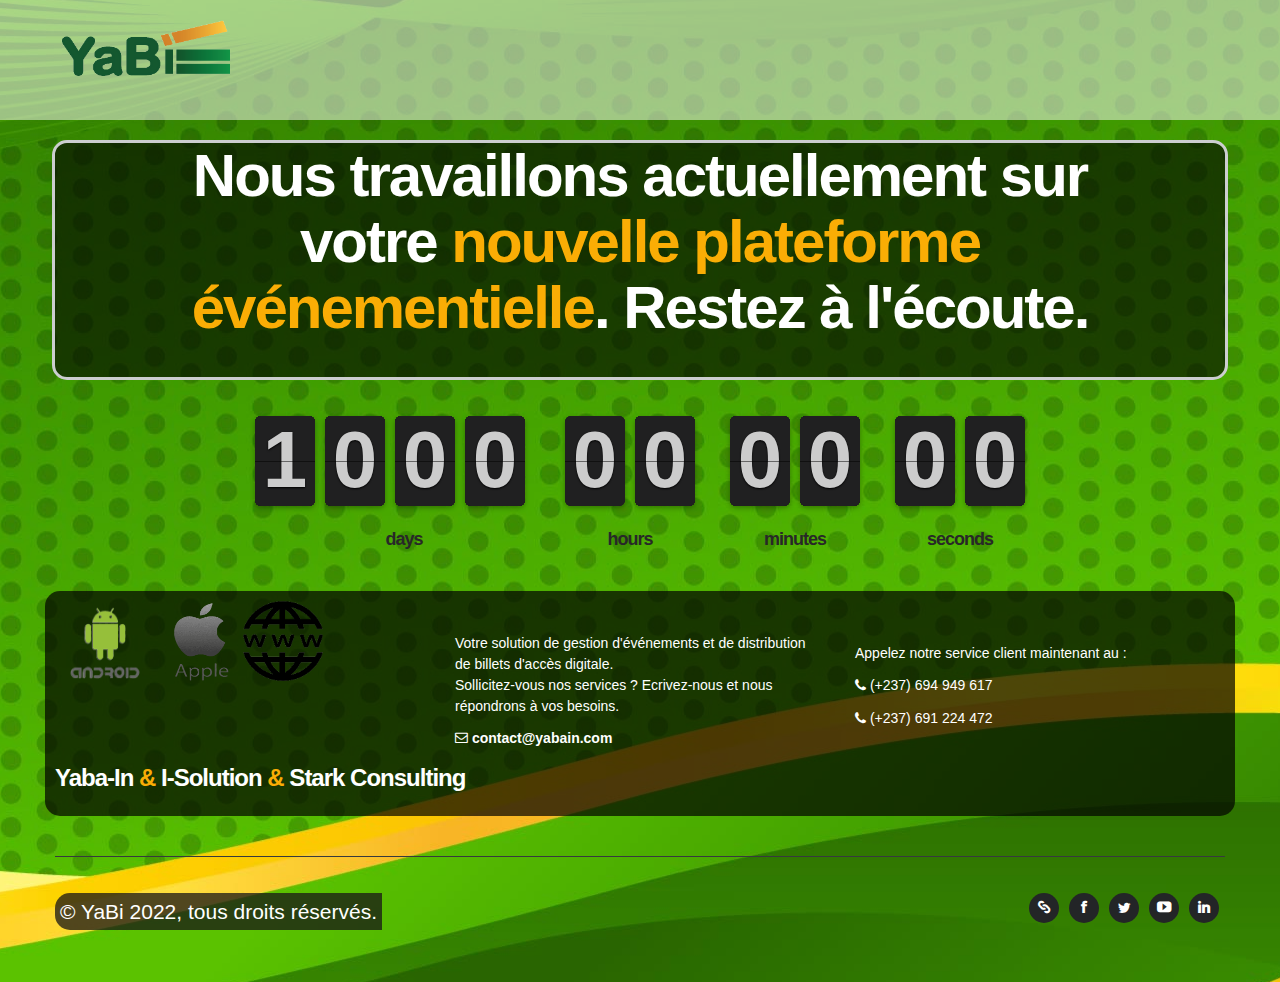
==== commit b0556da3: "update interface" ====
--- a/index.html
+++ b/index.html
@@ -64,12 +64,12 @@
 		<!-- End Title -->
 
 		<!-- Start Countdown -->
-		<section class="container">
+		<section class="container container2">
 			<div class="row">
 				<div class="span12 countdown">
 					<!-- <h5 class="countdown-to-launch" style="color: #c36828;">Wait a moment please..</h5> -->
-					<div class="countDownClock" style="color: black !important; margin-left: none"
-						data-to-date="2022:09:16:20:00:00"></div>
+					<div class="countDownClock" style="color: rgb(40, 40, 40) !important; margin-left: none; font-size: 2em"
+						data-to-date="2022:10:16:20:00:00"></div>
 				</div>
 			</div>
 		</section>
--- a/css/grid.css
+++ b/css/grid.css
@@ -490,7 +490,11 @@
 }
 @media (max-width: 479px) {
 	.container {
-		width: 320px;
+		width: 350px;
+	}
+	.container2 {
+		width: auto !important;
+		margin-left: -10px;
 	}
 
 	.nav-collapse {
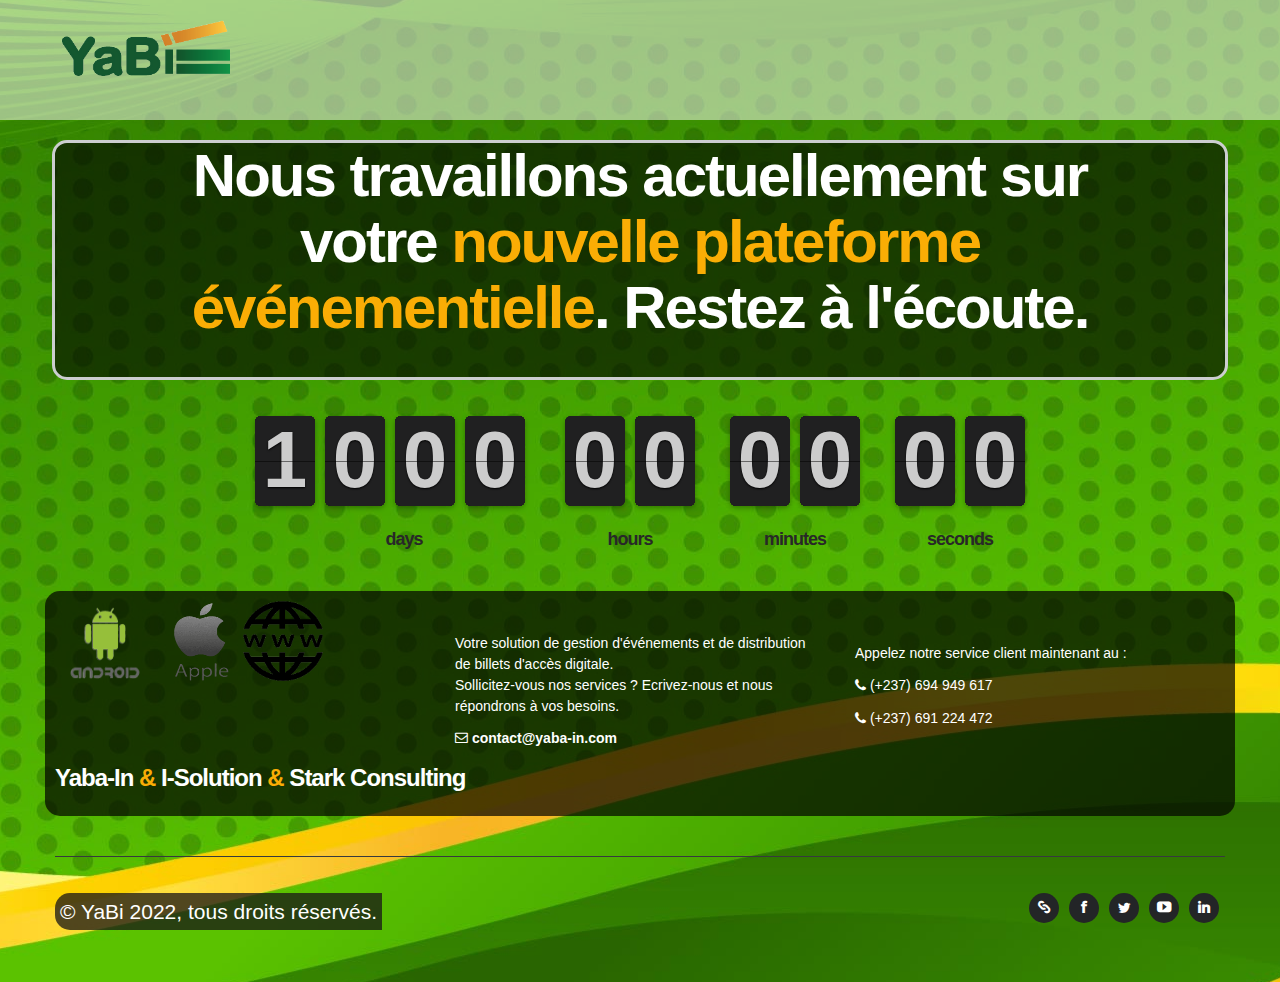
==== commit 19a16f34: "update project" ====
--- a/index.html
+++ b/index.html
@@ -69,7 +69,7 @@
 				<div class="span12 countdown">
 					<!-- <h5 class="countdown-to-launch" style="color: #c36828;">Wait a moment please..</h5> -->
 					<div class="countDownClock" style="color: rgb(40, 40, 40) !important; margin-left: none; font-size: 2em"
-						data-to-date="2022:10:16:20:00:00"></div>
+						data-to-date="2023:05:10:20:00:00"></div>
 				</div>
 			</div>
 		</section>
@@ -94,7 +94,7 @@
 							de distribution de billets d'accès digitale. <br> Sollicitez-vous nos services ? Ecrivez-nous
 							et nous répondrons à vos besoins. </p><a
 								style="color: #ffffff; float: left; font-size: 1em !important;"><i
-									class="icon-envelope"></i> contact@yabain.com </a></div>
+									class="icon-envelope"></i> contact@yaba-in.com </a></div>
 						</p>
 					</div><br>
 					<div class="span4">
@@ -108,7 +108,7 @@
 					<div class="span12" style="padding-top: 15px">
 						<h5 style="color: white !important;">
 							<span style="color: rgb(255, 255, 255);">
-								<a href="https://yabain.com" target="_blank" style="color: white">
+								<a href="https://yaba-in.com" target="_blank" style="color: white">
 								<!-- <span
 									style="color: rgb(19, 113, 185);">Yaba-</span><span
 									style="color: rgb(231, 86, 8);">In</span> -->
@@ -133,7 +133,7 @@
 				</div>
 				<div class="span7">
 					<ul class="social-icons">
-						<li><a href="https://yabain.com" target="_blank"><span style="color: white;"><i
+						<li><a href="https://yaba-in.com" target="_blank"><span style="color: white;"><i
 										class="icon-link" style="color: white;"></i></span></a></li>
 						<li><a href="#" target="_blank"><span style="color: white;"><i
 										class="icon-facebook"></i></span></a></li>
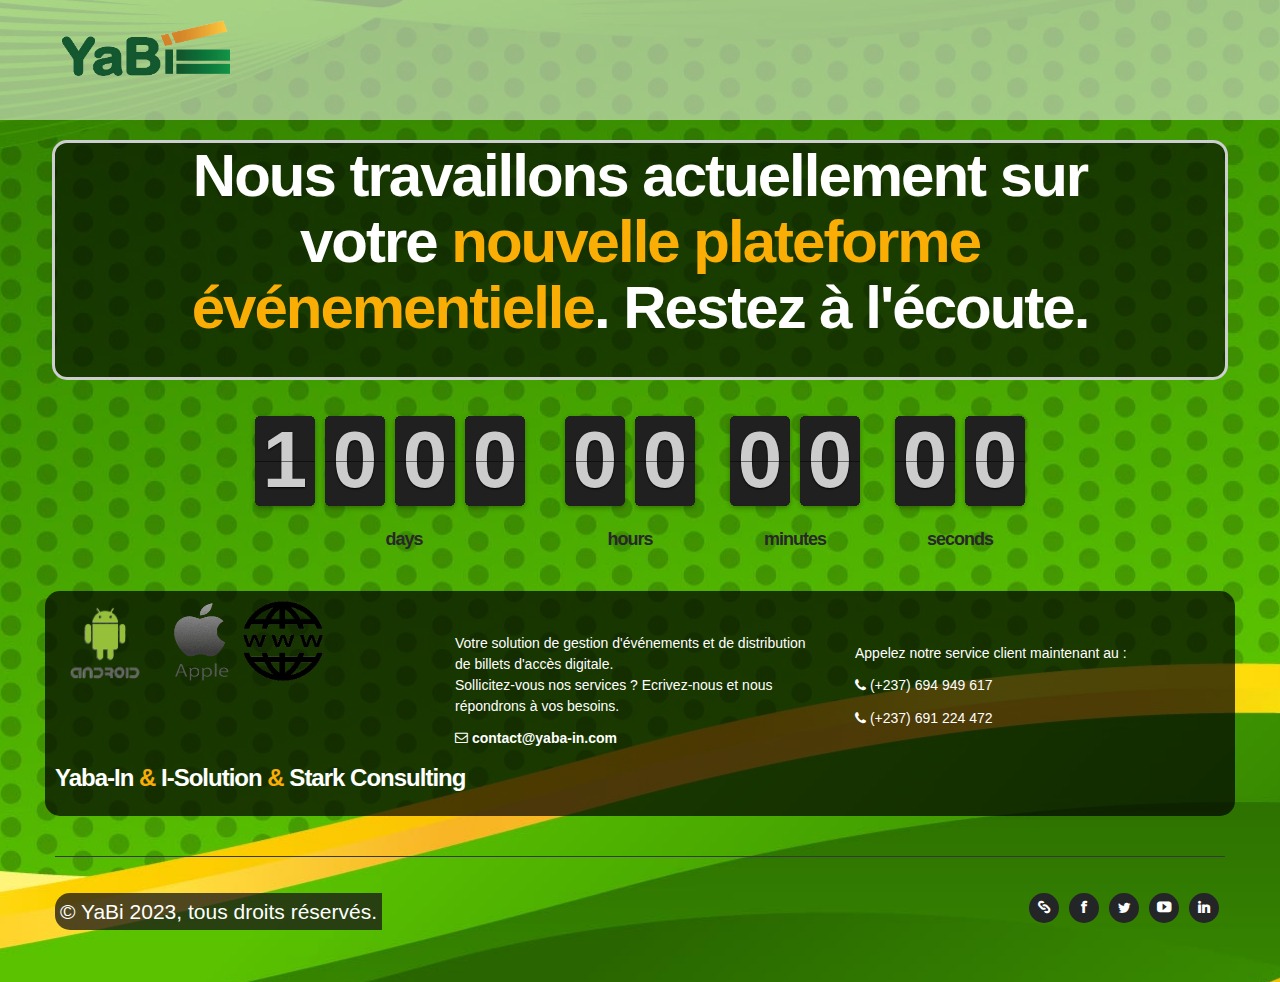
==== commit 2d4a1766: "Update index.html" ====
--- a/index.html
+++ b/index.html
@@ -69,7 +69,7 @@
 				<div class="span12 countdown">
 					<!-- <h5 class="countdown-to-launch" style="color: #c36828;">Wait a moment please..</h5> -->
 					<div class="countDownClock" style="color: rgb(40, 40, 40) !important; margin-left: none; font-size: 2em"
-						data-to-date="2023:05:10:20:00:00"></div>
+						data-to-date="2023:07:10:20:00:00"></div>
 				</div>
 			</div>
 		</section>
@@ -128,7 +128,7 @@
 				<div class="span5">
 					<p style="background-color: rgba(25, 23, 23, 0.757);
 					padding: 5px; color: white; border-radius: 15px 0 0 15px;
-					font-size: 1.5em">© YaBi 2022, tous droits réservés.<br>
+					font-size: 1.5em">© YaBi 2023, tous droits réservés.<br>
 					</p>
 				</div>
 				<div class="span7">
@@ -159,4 +159,4 @@
 </body>
 
 </html>
-<!-- RUDERMANN TEMPLATE BY ILYA SIDELNIKOV AND TVDA - THEMES.TVDA.EU -->+<!-- RUDERMANN TEMPLATE BY ILYA SIDELNIKOV AND TVDA - THEMES.TVDA.EU -->
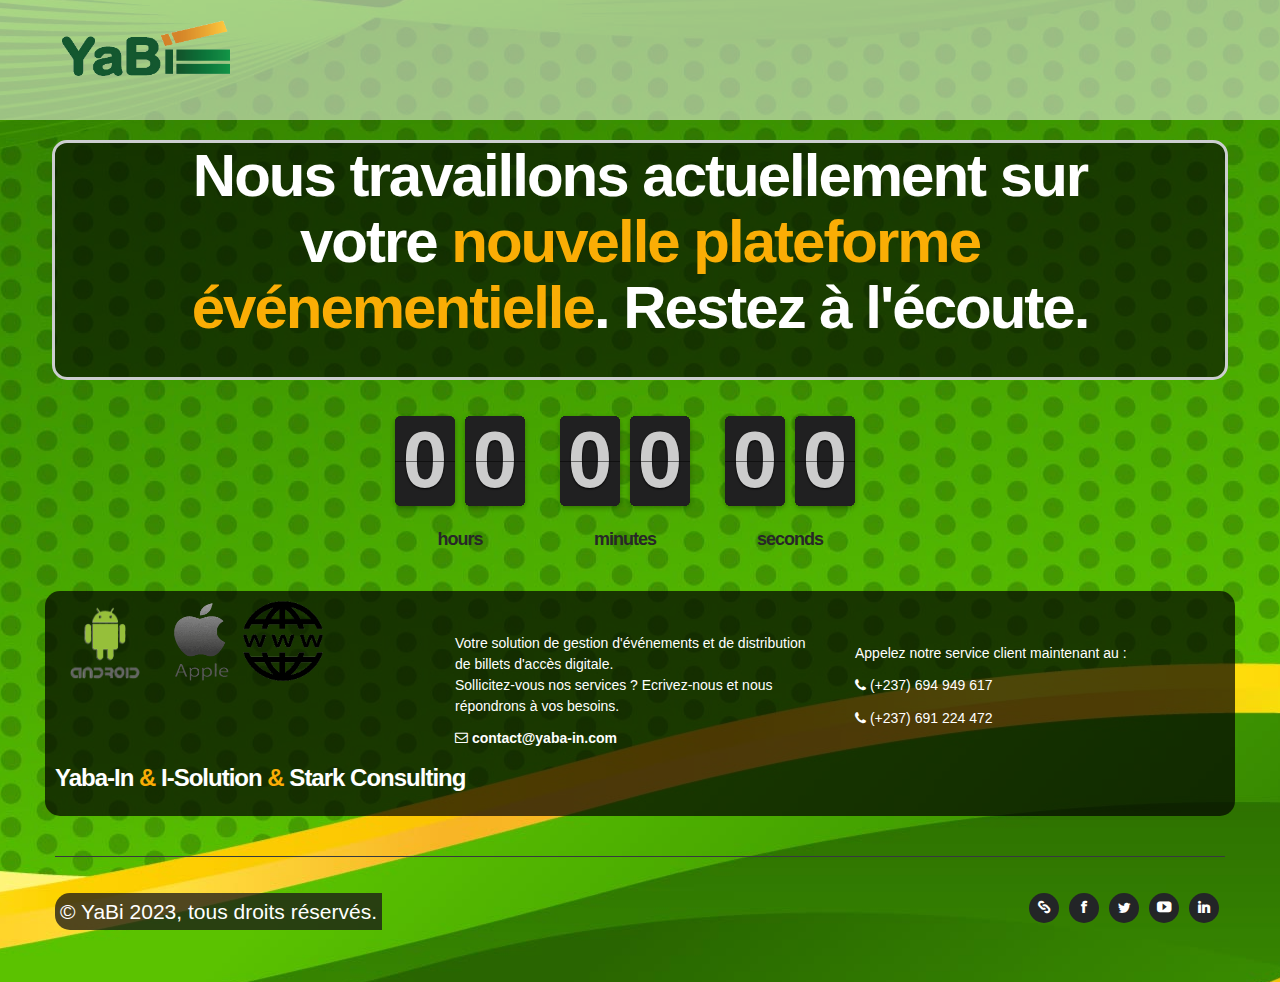
==== commit f30a2684: "Update date index.html" ====
--- a/index.html
+++ b/index.html
@@ -69,7 +69,7 @@
 				<div class="span12 countdown">
 					<!-- <h5 class="countdown-to-launch" style="color: #c36828;">Wait a moment please..</h5> -->
 					<div class="countDownClock" style="color: rgb(40, 40, 40) !important; margin-left: none; font-size: 2em"
-						data-to-date="2023:07:10:20:00:00"></div>
+						data-to-date="2023:12:10:20:00:00"></div>
 				</div>
 			</div>
 		</section>
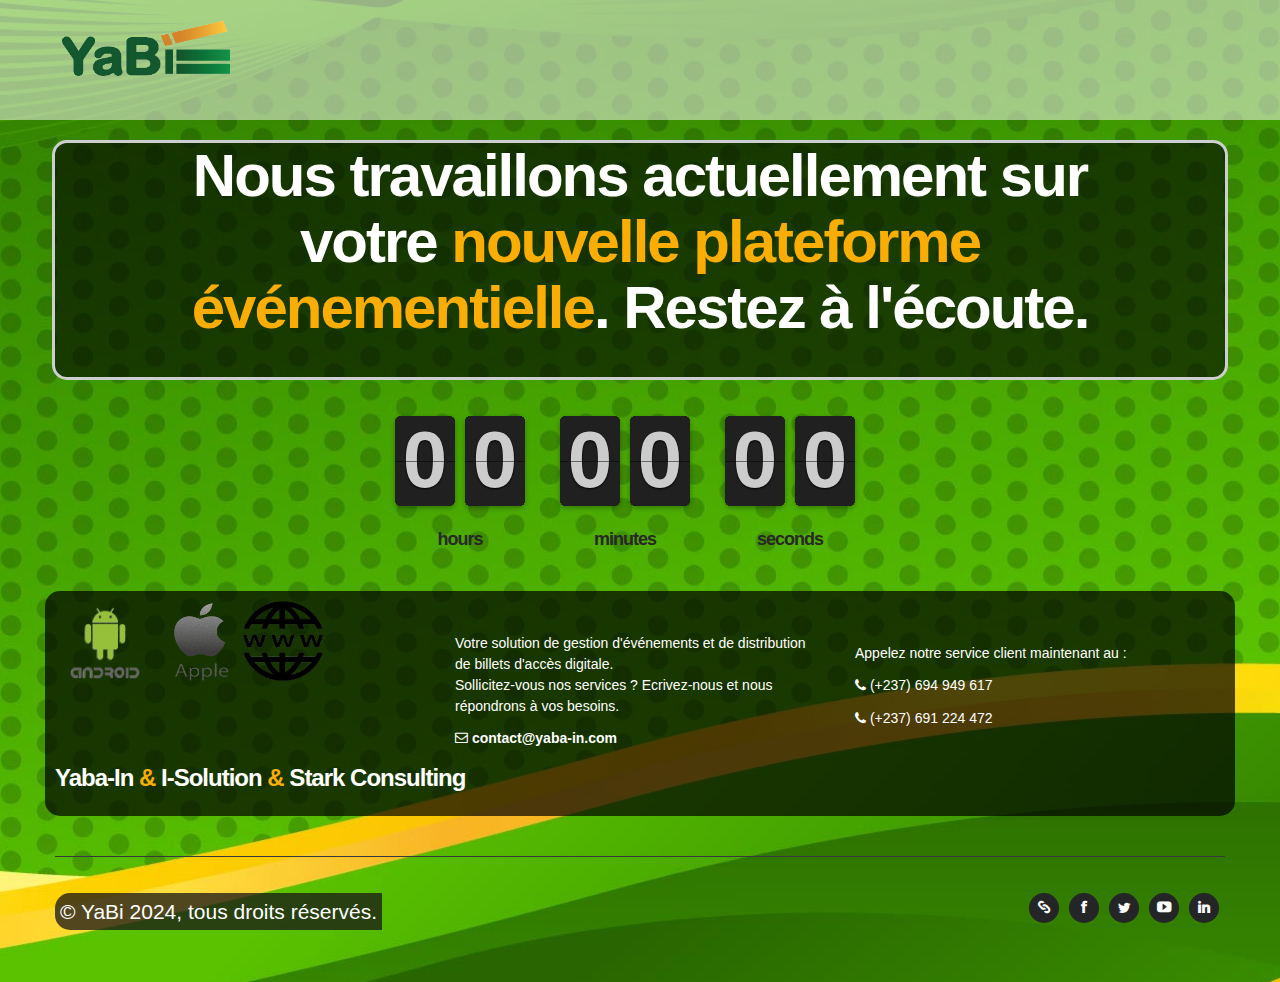
==== commit 6ee572d1: "End date Updated" ====
--- a/index.html
+++ b/index.html
@@ -69,7 +69,7 @@
 				<div class="span12 countdown">
 					<!-- <h5 class="countdown-to-launch" style="color: #c36828;">Wait a moment please..</h5> -->
 					<div class="countDownClock" style="color: rgb(40, 40, 40) !important; margin-left: none; font-size: 2em"
-						data-to-date="2023:12:10:20:00:00"></div>
+						data-to-date="2024:12:05:05:05:05"></div>
 				</div>
 			</div>
 		</section>
@@ -128,7 +128,7 @@
 				<div class="span5">
 					<p style="background-color: rgba(25, 23, 23, 0.757);
 					padding: 5px; color: white; border-radius: 15px 0 0 15px;
-					font-size: 1.5em">© YaBi 2023, tous droits réservés.<br>
+					font-size: 1.5em">© YaBi 2024, tous droits réservés.<br>
 					</p>
 				</div>
 				<div class="span7">
